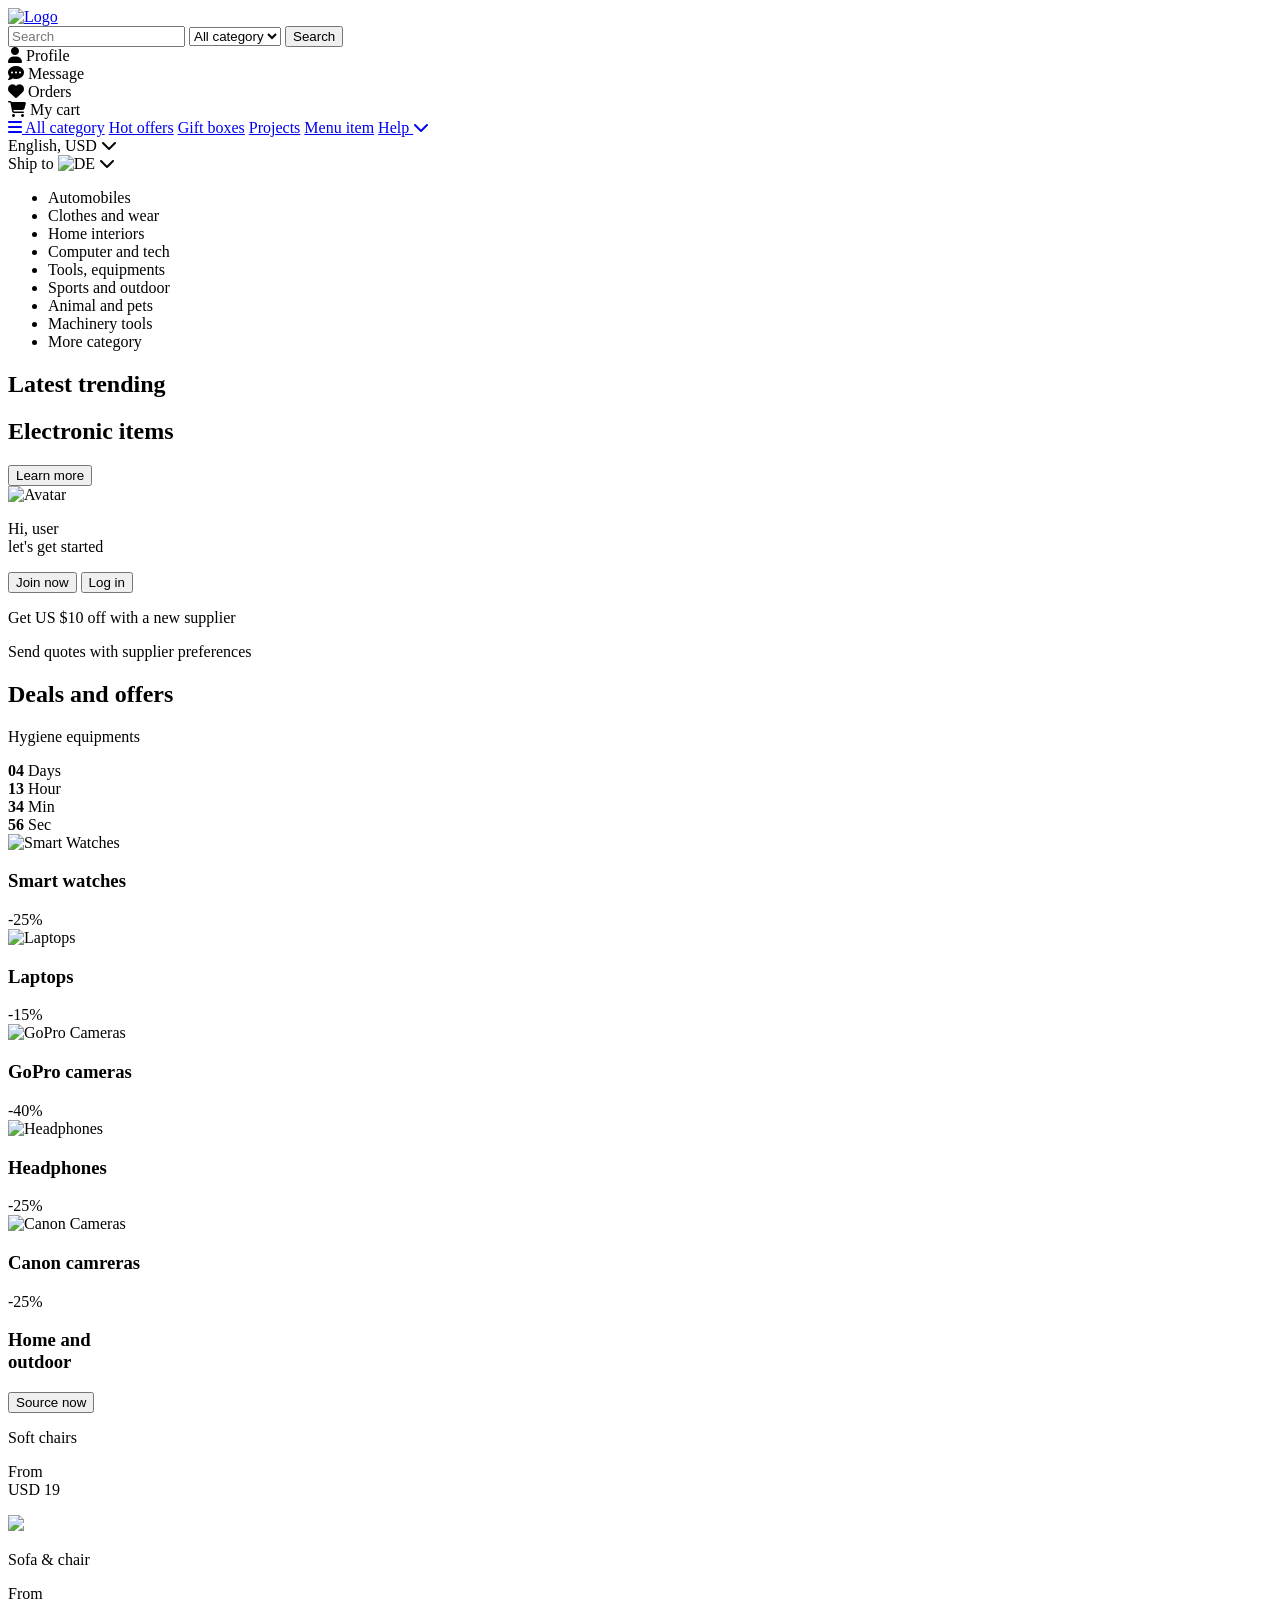
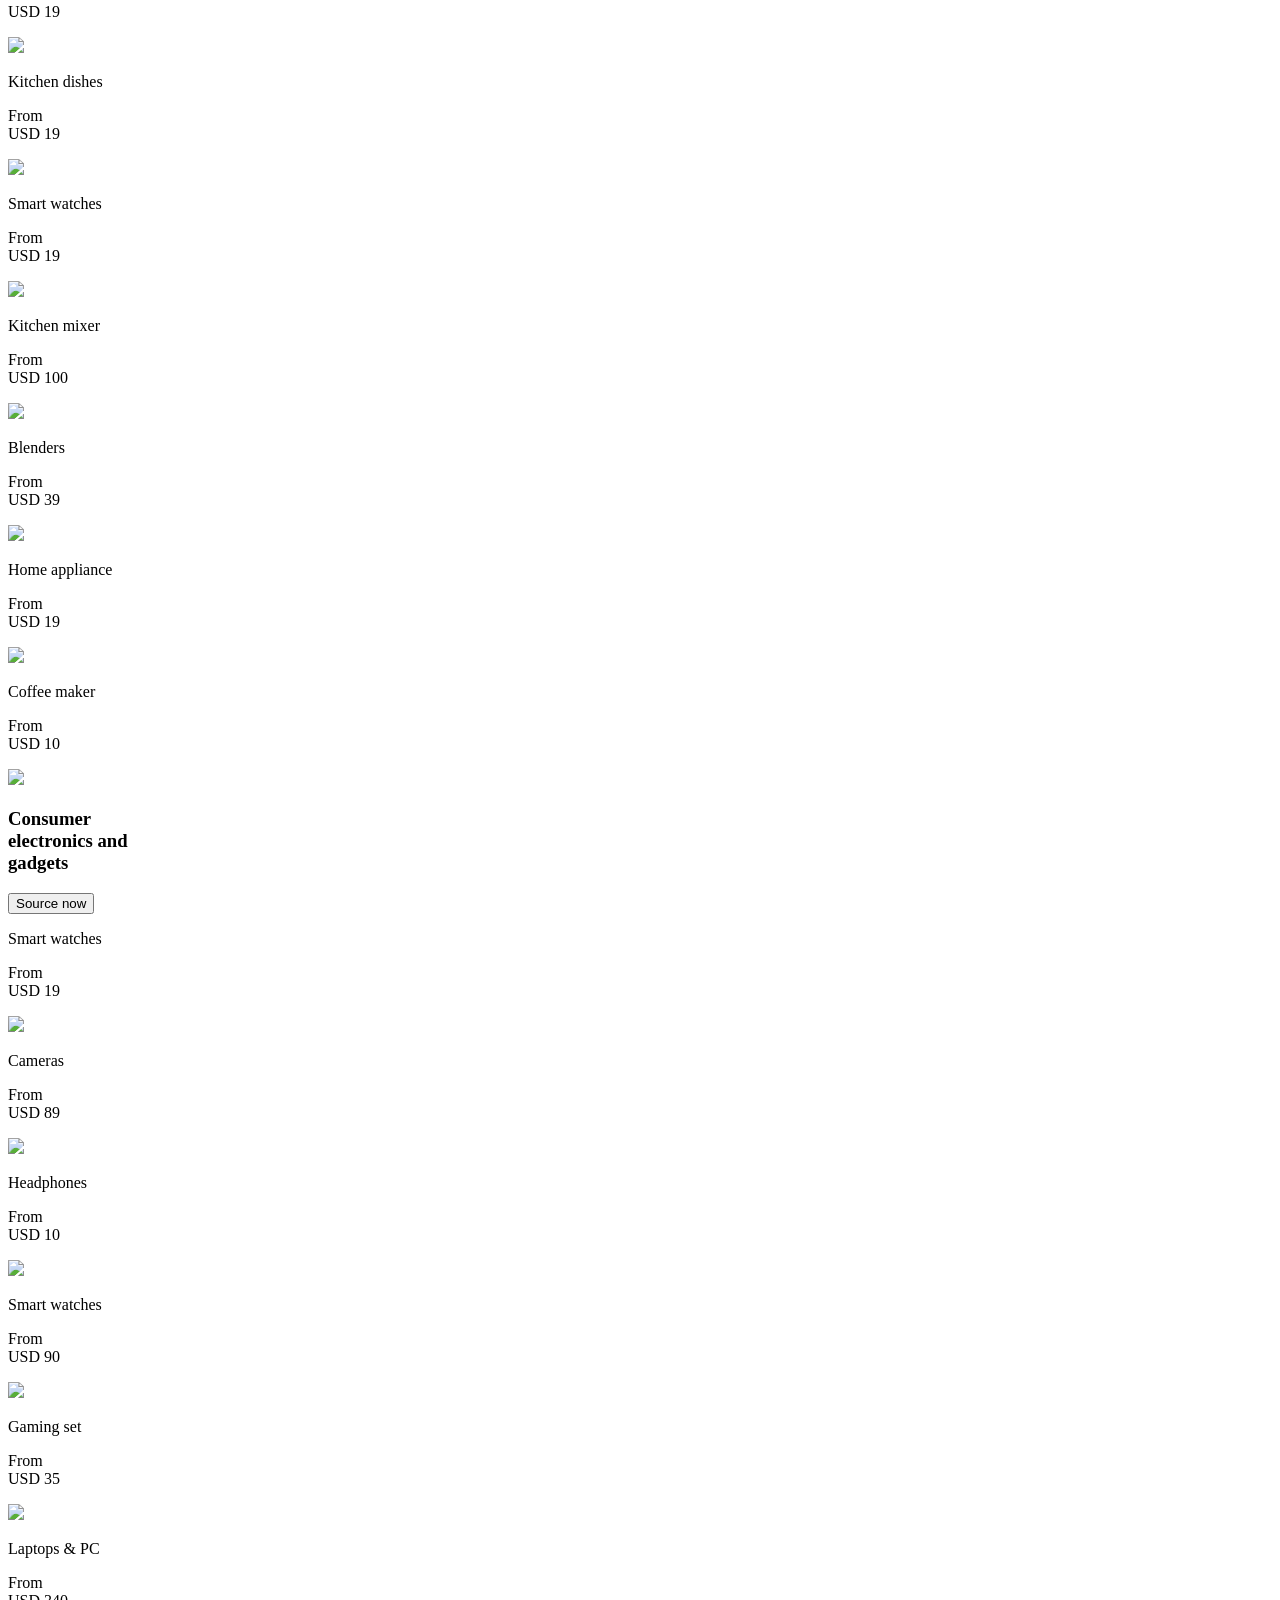
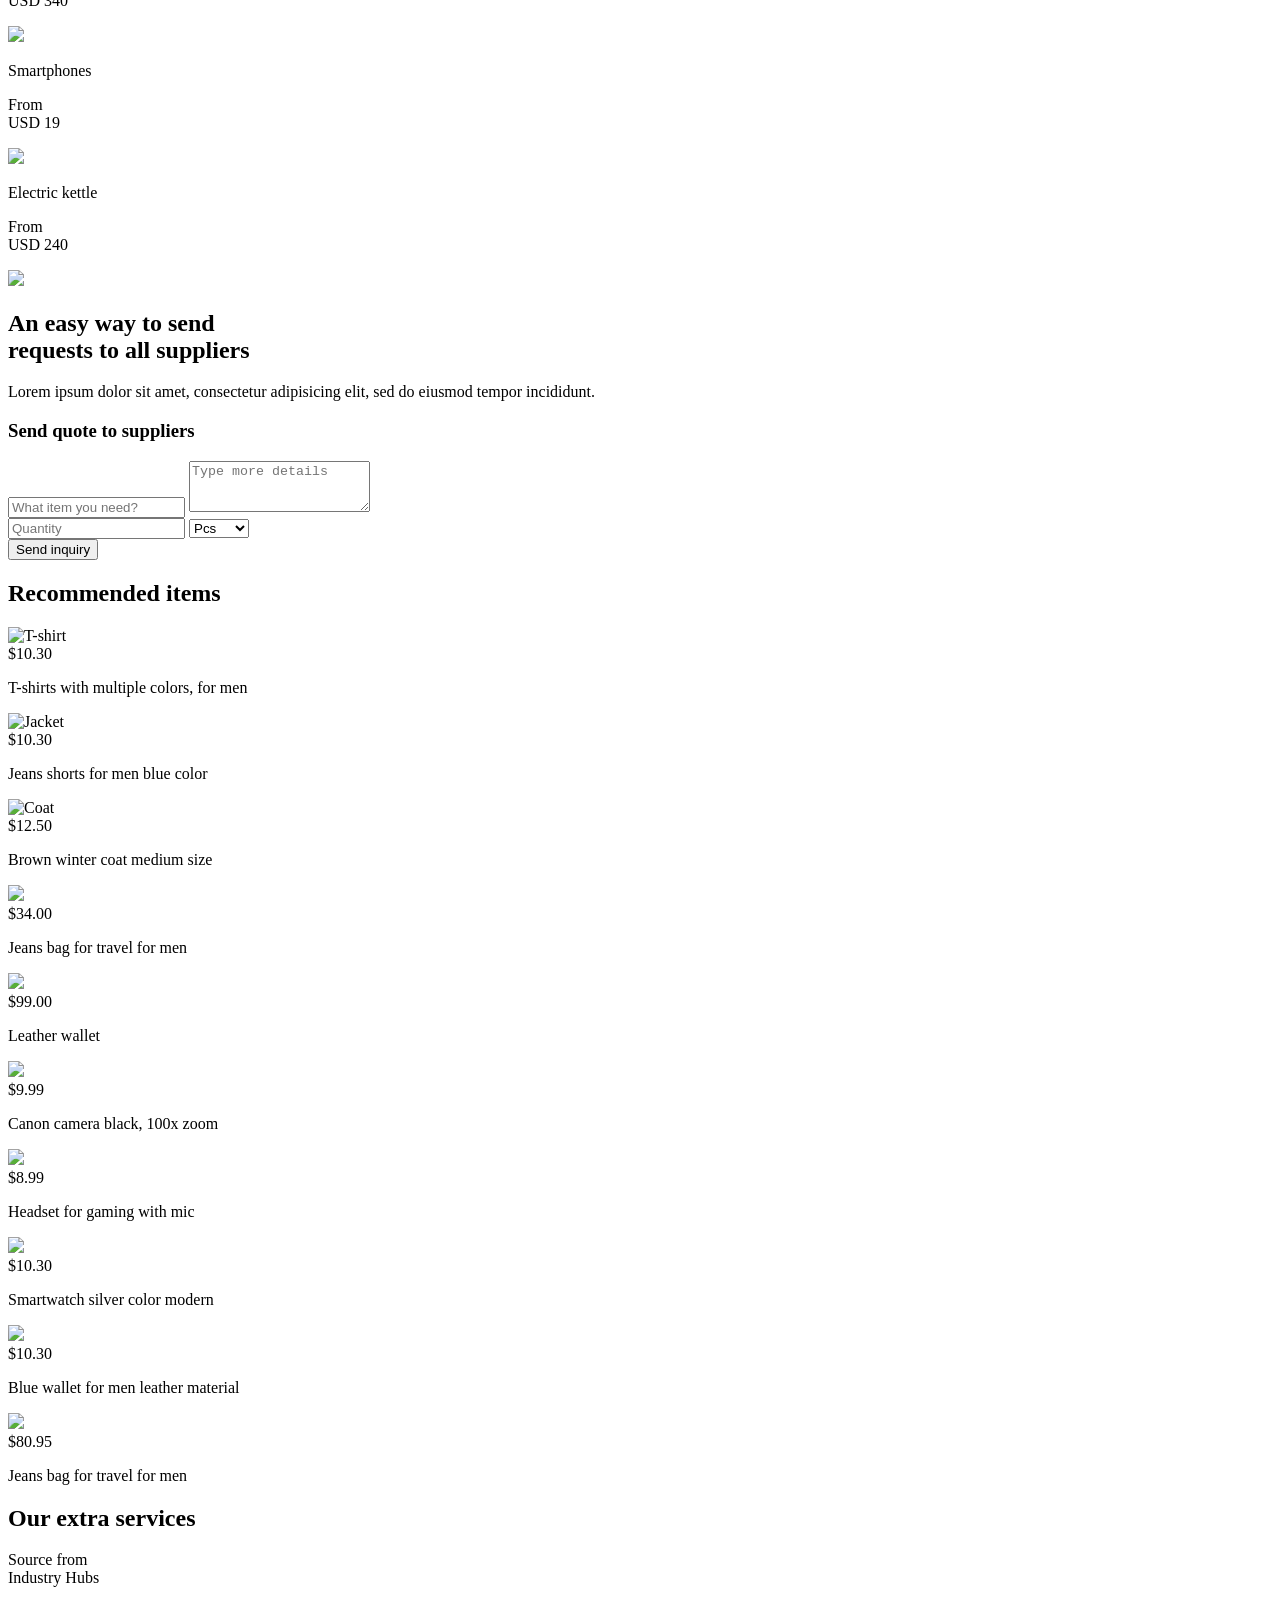
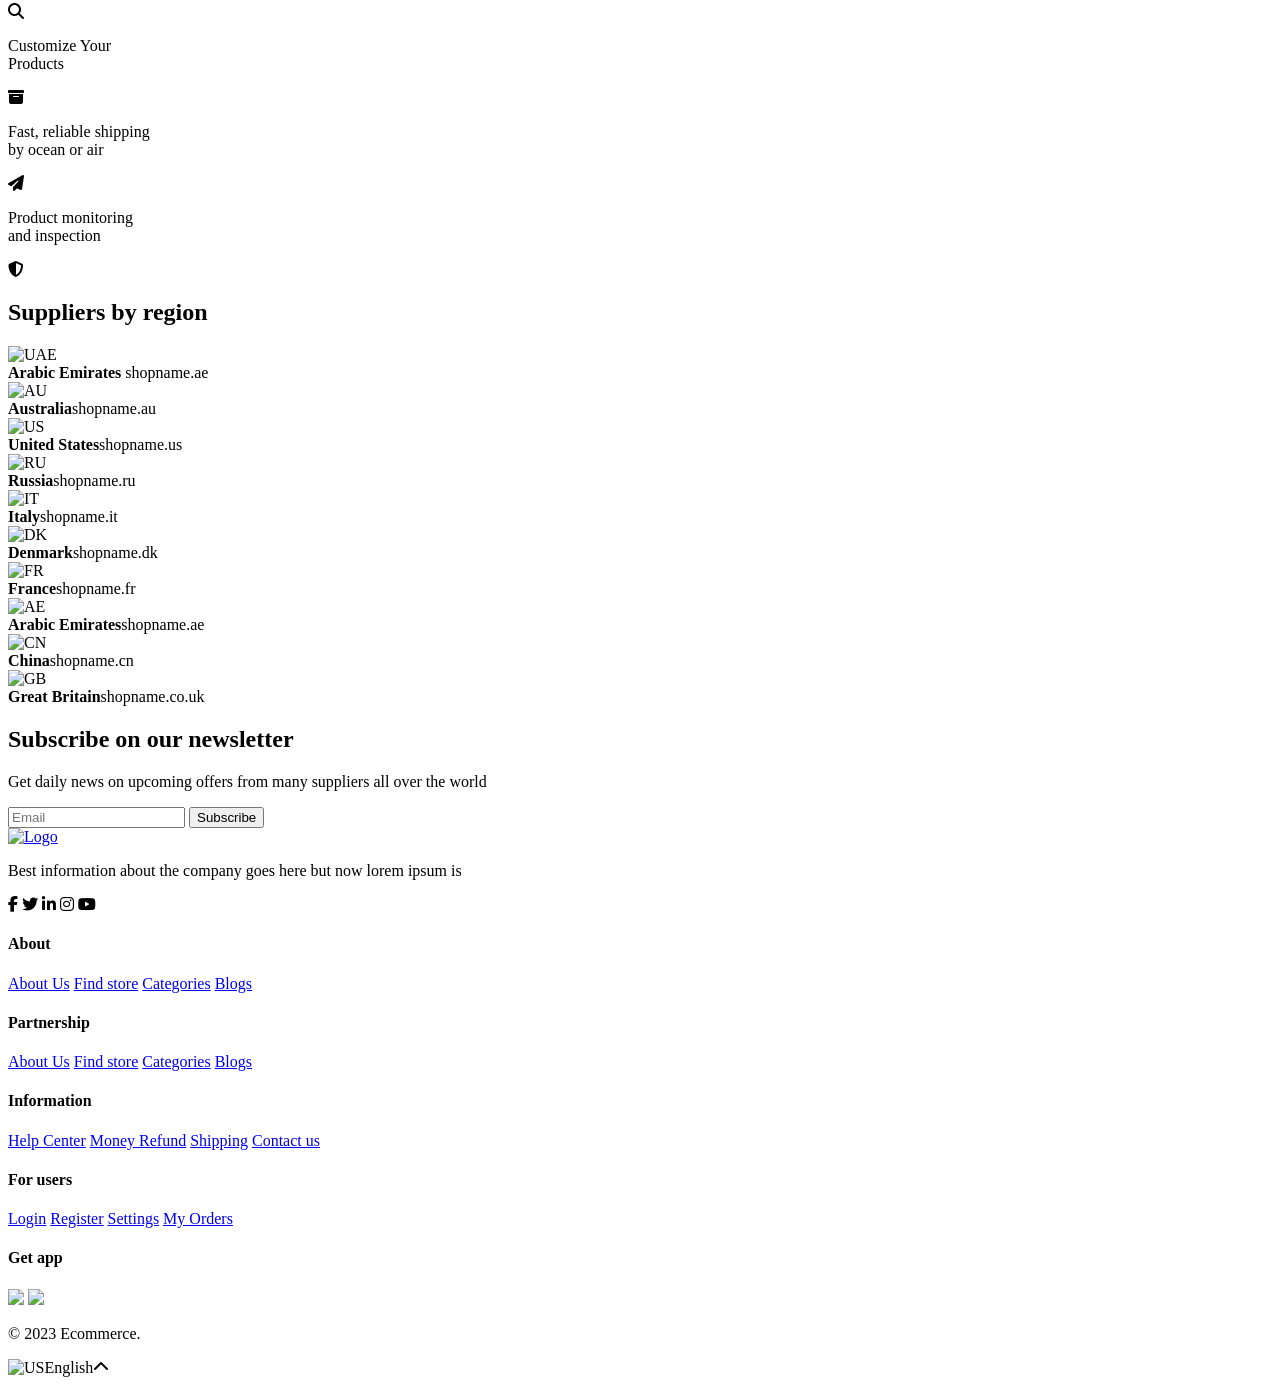
==== Index.html @ 1b2b9b63 "Add files via upload" ====
<!DOCTYPE html>
<html lang="en">

<head>
    <meta charset="UTF-8">
    <meta name="viewport" content="width=device-width, initial-scale=1.0">
    <link rel="stylesheet" href="css/style.css">
    <link rel="stylesheet" href="https://cdnjs.cloudflare.com/ajax/libs/font-awesome/6.5.0/css/all.min.css">
    <title>Home</title>
</head>

<body>
    <!-- ===== TOP HEADER ===== -->
    <header class="top-header">
        <div class="container">

            <!-- Logo -->
            <div>
                <a href="index.html"> <img src="assets/Layout/Brand/logo-colored.png" alt="Logo"></a>
            </div>

            <!-- Search Bar -->
            <div class="search-bar">
                <input type="text" placeholder="Search">
                <select>
                    <option>All category</option>
                    <option>Electronics</option>
                    <option>Clothes</option>
                    <option>Home</option>
                </select>
                <button>Search</button>
            </div>

            <!-- Header Icons -->
            <div class="top-row">
                <div class="nav-item">
                    <i class="fa-solid fa-user"></i> <span>Profile</span>
                </div>
                <div class="nav-item">
                    <i class="fa-solid fa-comment-dots"></i> <span>Message</span>
                </div>
                <div class="nav-item">
                    <i class="fa-solid fa-heart"></i> <span>Orders</span>
                </div>
                <div class="nav-item">
                    <i class="fa-solid fa-cart-shopping"></i> <span>My cart</span>
                </div>
            </div>
        </div>
    </header>

    <!-- Top Menu -->
    <div class="top-nav">
        <nav class="main-navbar">
            <div class="container">
                <a href="#" class="flex items-center"><i class="fa-solid fa-bars"></i> All category</a>
                <a href="#">Hot offers</a>
                <a href="#">Gift boxes</a>
                <a href="#">Projects</a>
                <a href="#">Menu item</a>
                <a href="#">Help <i class="fa-solid fa-chevron-down"></i></a>
                <div class="nav-right">
                    <div class="selector">
                        English, USD <i class="fa-solid fa-chevron-down"></i>
                    </div>
                    <div class="selector">
                        Ship to <img src="https://flagcdn.com/w20/de.png" alt="DE"> <i
                            class="fa-solid fa-chevron-down"></i>
                    </div>
                </div>
            </div>
        </nav>
    </div>

    <!-- ===== HERO SECTION ===== -->
    <section class="hero">
        <div class="container hero-layout">

            <!-- Left Category Menu -->
            <div class="category-menu">
                <ul>
                    <li class="category-menu-active">Automobiles</li>
                    <li>Clothes and wear</li>
                    <li>Home interiors</li>
                    <li>Computer and tech</li>
                    <li>Tools, equipments</li>
                    <li>Sports and outdoor</li>
                    <li>Animal and pets</li>
                    <li>Machinery tools</li>
                    <li>More category</li>
                </ul>
            </div>

            <!-- Banner -->
            <div class="hero-banner">
                <h2>Latest trending</h2>
                <h1>Electronic items</h1>
                <button>Learn more</button>
            </div>

            <!-- Right Small Cards -->
            <div class="sidebar">
                <div class="card login-card">
                    <div class="user-info">
                        <div class="avatar">
                            <img src="https://cdn-icons-png.flaticon.com/512/149/149071.png" alt="Avatar">
                        </div>
                        <p>Hi, user<br>let's get started</p>
                    </div>
                    <button class="btn btn-blue">Join now</button>
                    <button class="btn btn-white">Log in</button>
                </div>
                <div class="card promo-orange">
                    <p>Get US $10 off with a new supplier</p>
                </div>
                <div class="card promo-teal">
                    <p>Send quotes with supplier preferences</p>
                </div>
            </div>
        </div>
    </section>

    <!-- ===== DEALS SECTION ===== -->
    <div class="container">
        <section class="deals">
            <div class="title-block">
                <h2 class="deals-title">Deals and offers</h2>
                <p class="subtitle">Hygiene equipments</p>
                <div class="countdown">
                    <div class="time-box">
                        <strong>04</strong>
                        <span>Days</span>
                    </div>
                    <div class="time-box">
                        <strong>13</strong>
                        <span>Hour</span>
                    </div>
                    <div class="time-box">
                        <strong>34</strong>
                        <span>Min</span>
                    </div>
                    <div class="time-box">
                        <strong>56</strong>
                        <span>Sec</span>
                    </div>
                </div>
            </div>
            <div class="product-grid">
                <div class="product-item">
                    <div class="image-wrapper">
                        <img src="assets/Image/tech/8.png" alt="Smart Watches">
                    </div>
                    <h3>Smart watches</h3>
                    <span class="discount-badge">-25%</span>
                </div>
                <div class="product-item">
                    <div class="image-wrapper">
                        <img src="assets/Image/tech/image 34.png" alt="Laptops">
                    </div>
                    <h3>Laptops</h3>
                    <span class="discount-badge">-15%</span>
                </div>
                <div class="product-item">
                    <div class="image-wrapper">
                        <img src="assets/Image/tech/6.png" alt="GoPro Cameras">
                    </div>
                    <h3>GoPro cameras</h3>
                    <span class="discount-badge">-40%</span>
                </div>
                <div class="product-item">
                    <div class="image-wrapper">
                        <img src="assets/Image/tech/image 29.png" alt="Headphones">
                    </div>
                    <h3>Headphones</h3>
                    <span class="discount-badge">-25%</span>
                </div>
                <div class="product-item">
                    <div class="image-wrapper">
                        <img src="assets/Image/tech/image 23.png" alt="Canon Cameras">
                    </div>
                    <h3>Canon camreras</h3>
                    <span class="discount-badge">-25%</span>
                </div>
            </div>
        </section>
    </div>

    <!-- ===== CATEGORY PRODUCTS ===== -->
    <section class="category-products">
        <div class="container">
            <div class="category-block">
                <div class="sidebar3 home-bg">
                    <h3>Home and<br>outdoor</h3>
                    <button class="source-btn">Source now</button>
                </div>
                <div class="product-grid2">
                    <div class="product-tile">
                        <div class="text">
                            <p class="title">Soft chairs</p>
                            <p class="price">From<br>USD 19</p>
                        </div>
                        <img src="assets/Image/interior/1.png">
                    </div>
                    <div class="product-tile">
                        <div class="text">
                            <p class="title">Sofa & chair</p>
                            <p class="price">From<br>USD 19</p>
                        </div>
                        <img src="assets/Image/interior/6.png">
                    </div>
                    <div class="product-tile">
                        <div class="text">
                            <p class="title">Kitchen dishes</p>
                            <p class="price">From<br>USD 19</p>
                        </div><img src="assets/Image/interior/image 93.png">
                    </div>
                    <div class="product-tile">
                        <div class="text">
                            <p class="title">Smart watches</p>
                            <p class="price">From<br>USD 19</p>
                        </div><img src="assets/Image/interior/3.png">
                    </div>
                    <div class="product-tile">
                        <div class="text">
                            <p class="title">Kitchen mixer</p>
                            <p class="price">From<br>USD 100</p>
                        </div><img src="assets/Image/interior/9.png">
                    </div>
                    <div class="product-tile">
                        <div class="text">
                            <p class="title">Blenders</p>
                            <p class="price">From<br>USD 39</p>
                        </div><img src="assets/Image/interior/8.png">
                    </div>
                    <div class="product-tile">
                        <div class="text">
                            <p class="title">Home appliance</p>
                            <p class="price">From<br>USD 19</p>
                        </div><img src="assets/Image/interior/7.png">
                    </div>
                    <div class="product-tile">
                        <div class="text">
                            <p class="title">Coffee maker</p>
                            <p class="price">From<br>USD 10</p>
                        </div><img src="assets/Image/interior/image 89.png">
                    </div>
                </div>
            </div>
            <div class="category-block">
                <div class="sidebar3 electronics-bg">
                    <h3>Consumer<br>electronics and<br>gadgets</h3>
                    <button class="source-btn">Source now</button>
                </div>
                <div class="product-grid2">
                    <div class="product-tile">
                        <div class="text">
                            <p class="title">Smart watches</p>
                            <p class="price">From<br>USD 19</p>
                        </div><img src="assets/Image/tech/8.png">
                    </div>
                    <div class="product-tile">
                        <div class="text">
                            <p class="title">Cameras</p>
                            <p class="price">From<br>USD 89</p>
                        </div><img src="assets/Image/tech/6.png">
                    </div>
                    <div class="product-tile">
                        <div class="text">
                            <p class="title">Headphones</p>
                            <p class="price">From<br>USD 10</p>
                        </div><img src="assets/Image/tech/image 86.png">
                    </div>
                    <div class="product-tile">
                        <div class="text">
                            <p class="title">Smart watches</p>
                            <p class="price">From<br>USD 90</p>
                        </div><img src="assets/Image/tech/image 85.png">
                    </div>
                    <div class="product-tile">
                        <div class="text">
                            <p class="title">Gaming set</p>
                            <p class="price">From<br>USD 35</p>
                        </div><img src="assets/Image/tech/image 29.png">
                    </div>
                    <div class="product-tile">
                        <div class="text">
                            <p class="title">Laptops & PC</p>
                            <p class="price">From<br>USD 340</p>
                        </div><img src="assets/Image/tech/image 34.png">
                    </div>
                    <div class="product-tile">
                        <div class="text">
                            <p class="title">Smartphones</p>
                            <p class="price">From<br>USD 19</p>
                        </div><img src="assets/Image/tech/image 32.png">
                    </div>
                    <div class="product-tile">
                        <div class="text">
                            <p class="title">Electric kettle</p>
                            <p class="price">From<br>USD 240</p>
                        </div><img src="assets/Image/tech/image 33.png">
                    </div>
                </div>
            </div>
        </div>
    </section>

    <!-- ===== SUPPLIER REQUEST SECTION ===== -->
    <div class="container">
        <section class="supplier-request">
            <div class="container-request-layout">
                <div class="banner-text">
                    <h1>An easy way to send<br>requests to all suppliers</h1>
                    <p>Lorem ipsum dolor sit amet, consectetur adipisicing elit, sed do eiusmod tempor incididunt.</p>
                </div>
                <div class="request-form">
                    <h3>Send quote to suppliers</h3>
                    <form>
                        <input type="text1" placeholder="What item you need?">
                        <textarea placeholder="Type more details" rows="3"></textarea>
                        <div class="form-row">
                            <input type="number" placeholder="Quantity">
                            <select class="form">
                                <option>Pcs</option>
                                <option>Kg</option>
                                <option>Boxes</option>
                            </select>
                        </div>
                        <button type="submit" class="btn-send">Send inquiry</button>
                    </form>
                </div>
            </div>
        </section>
    </div>

    <!-- ===== RECOMMENDED ITEMS ===== -->
    <section class="recommended">
        <div class="container">
            <h2 class="section-title">Recommended items</h2>
            <div class="recommendations-grid">
                <div class="product-card">
                    <div class="img-container">
                        <img src="assets/Layout/alibaba/Image/cloth/Bitmap.png" alt="T-shirt">
                    </div>
                    <div class="info">
                        <span class="price">$10.30</span>
                        <p class="description">T-shirts with multiple colors, for men</p>
                    </div>
                </div>
                <div class="product-card">
                    <div class="img-container">
                        <img src="assets/Layout/alibaba/Image/cloth/2 1.png" alt="Jacket">
                    </div>
                    <div class="info">
                        <span class="price">$10.30</span>
                        <p class="description">Jeans shorts for men blue color</p>
                    </div>
                </div>
                <div class="product-card">
                    <div class="img-container">
                        <img src="assets/Layout/alibaba/Image/cloth/image 30.png" alt="Coat">
                    </div>
                    <div class="info">
                        <span class="price">$12.50</span>
                        <p class="description">Brown winter coat medium size</p>
                    </div>
                </div>
                <div class="product-card">
                    <div class="img-container">
                        <img src="assets/Layout/alibaba/Image/cloth/image 24.png">
                    </div>
                    <div class="info"><span class="price">$34.00</span>
                        <p class="description">Jeans bag for travel for men</p>
                    </div>
                </div>
                <div class="product-card">
                    <div class="img-container">
                        <img src="assets/Layout/alibaba/Image/cloth/image 26.png">
                    </div>
                    <div class="info"><span class="price">$99.00</span>
                        <p class="description">Leather wallet</p>
                    </div>
                </div>
                <div class="product-card">
                    <div class="img-container">
                        <img src="assets/Layout/alibaba/Image/cloth/Bitmap (2).png">
                    </div>
                    <div class="info"><span class="price">$9.99</span>
                        <p class="description">Canon camera black, 100x zoom</p>
                    </div>
                </div>
                <div class="product-card">
                    <div class="img-container">
                        <img src="assets/Layout/alibaba/Image/tech/image 86.png">
                    </div>
                    <div class="info"><span class="price">$8.99</span>
                        <p class="description">Headset for gaming with mic</p>
                    </div>
                </div>
                <div class="product-card">
                    <div class="img-container">
                        <img src="assets/Layout/alibaba/Image/cloth/image 26.png">
                    </div>
                    <div class="info"><span class="price">$10.30</span>
                        <p class="description">Smartwatch silver color modern</p>
                    </div>
                </div>
                <div class="product-card">
                    <div class="img-container">
                        <img src="assets/Layout/alibaba/Image/interior/image 90.png">
                    </div>
                    <div class="info"><span class="price">$10.30</span>
                        <p class="description">Blue wallet for men leather material</p>
                    </div>
                </div>
                <div class="product-card">
                    <div class="img-container">
                        <img src="assets/Layout/alibaba/Image/tech/image 85.png">
                    </div>
                    <div class="info"><span class="price">$80.95</span>
                        <p class="description">Jeans bag for travel for men</p>
                    </div>
                </div>
            </div>
        </div>
    </section>

    <!-- ===== SERVICES ===== -->
    <div class="container">
        <section class="services">

            <h2>Our extra services</h2>
            <div class="services-grid">
                <div class="cards">
                    <div class="image-box bg-warehouse"></div>
                    <div class="cards-content">
                        <p>Source from<br>Industry Hubs</p>
                        <div class="icon-badge"><i class="fa-solid fa-magnifying-glass"></i></div>
                    </div>
                </div>
                <div class="cards">
                    <div class="image-box bg-colors"></div>
                    <div class="cards-content">
                        <p>Customize Your<br>Products</p>
                        <div class="icon-badge"><i class="fa-solid fa-box-archive"></i></div>
                    </div>
                </div>
                <div class="cards">
                    <div class="image-box bg-shipping"></div>
                    <div class="cards-content">
                        <p>Fast, reliable shipping<br>by ocean or air</p>
                        <div class="icon-badge"><i class="fa-solid fa-paper-plane"></i></div>
                    </div>
                </div>
                <div class="cards">
                    <div class="image-box bg-inspection"></div>
                    <div class="cards-content">
                        <p>Product monitoring<br>and inspection</p>
                        <div class="icon-badge"><i class="fa-solid fa-shield-halved"></i></div>
                    </div>
                </div>
            </div>
        </section>
    </div>

    <!-- ===== SUPPLIERS BY REGION ===== -->
    <div class="container">
        <section class="suppliers-section">
            <h2>Suppliers by region</h2>
            <div class="suppliers-grid">
                <div class="region">
                    <img src="https://flagcdn.com/w40/ae.png" alt="UAE">
                    <div class="text">
                        <strong>Arabic Emirates</strong>
                        <span>shopname.ae</span>
                    </div>
                </div>
                <div class="region"><img src="https://flagcdn.com/w40/au.png" alt="AU">
                    <div class="text"><strong>Australia</strong><span>shopname.au</span></div>
                </div>
                <div class="region"><img src="https://flagcdn.com/w40/us.png" alt="US">
                    <div class="text"><strong>United States</strong><span>shopname.us</span></div>
                </div>
                <div class="region"><img src="https://flagcdn.com/w40/ru.png" alt="RU">
                    <div class="text"><strong>Russia</strong><span>shopname.ru</span></div>
                </div>
                <div class="region"><img src="https://flagcdn.com/w40/it.png" alt="IT">
                    <div class="text"><strong>Italy</strong><span>shopname.it</span></div>
                </div>
                <div class="region"><img src="https://flagcdn.com/w40/dk.png" alt="DK">
                    <div class="text"><strong>Denmark</strong><span>shopname.dk</span></div>
                </div>
                <div class="region"><img src="https://flagcdn.com/w40/fr.png" alt="FR">
                    <div class="text"><strong>France</strong><span>shopname.fr</span></div>
                </div>
                <div class="region"><img src="https://flagcdn.com/w40/ae.png" alt="AE">
                    <div class="text"><strong>Arabic Emirates</strong><span>shopname.ae</span></div>
                </div>
                <div class="region"><img src="https://flagcdn.com/w40/cn.png" alt="CN">
                    <div class="text"><strong>China</strong><span>shopname.cn</span></div>
                </div>
                <div class="region"><img src="https://flagcdn.com/w40/gb.png" alt="GB">
                    <div class="text"><strong>Great Britain</strong><span>shopname.co.uk</span></div>
                </div>
            </div>
        </section>
    </div>

    <!-- ===== NEWSLETTER ===== -->
    <section class="newsletter">
        <div class="container">
            <div class="newsletter-text">
                <h2>Subscribe on our newsletter</h2>
                <p>Get daily news on upcoming offers from many suppliers all over the world</p>
                <div class="newsletter-box">
                    <input type="email" placeholder="Email">
                    <button>Subscribe</button>
                </div>
            </div>
        </div>
    </section>


    <!-- Footer -->

    <section class="footer">
        <div class="container">
            <div class="footer-container">

                <!-- Brand -->
                <div>
                    <a href="index.html"> <img src="assets/Layout/Brand/logo-colored.png" alt="Logo"></a>
                    <div class="footer-col brand">
                        <p>Best information about the company goes here but now lorem ipsum is</p>
                        <div class="social-icons">
                            <span><i class="fa-brands fa-facebook-f"></i></span>
                            <span><i class="fa-brands fa-twitter"></i></span>
                            <span><i class="fa-brands fa-linkedin-in"></i></span>
                            <span><i class="fa-brands fa-instagram"></i></span>
                            <span><i class="fa-brands fa-youtube"></i></span>
                        </div>
                    </div>
                </div>

                <!-- About -->
                <div class="footer-col">
                    <h4>About</h4>
                    <a href="#">About Us</a>
                    <a href="#">Find store</a>
                    <a href="#">Categories</a>
                    <a href="#">Blogs</a>
                </div>

                <!-- Partnership -->
                <div class="footer-col">
                    <h4>Partnership</h4>
                    <a href="#">About Us</a>
                    <a href="#">Find store</a>
                    <a href="#">Categories</a>
                    <a href="#">Blogs</a>
                </div>

                <!-- Information -->
                <div class="footer-col">
                    <h4>Information</h4>
                    <a href="#">Help Center</a>
                    <a href="#">Money Refund</a>
                    <a href="#">Shipping</a>
                    <a href="#">Contact us</a>
                </div>

                <!-- For Users -->
                <div class="footer-col">
                    <h4>For users</h4>
                    <a href="#">Login</a>
                    <a href="#">Register</a>
                    <a href="#">Settings</a>
                    <a href="#">My Orders</a>
                </div>

                <!-- App -->
                <div class="footer-col">
                    <h4>Get app</h4>

                    <img src="assets/Layout/Misc/market-button.png" class="app-btn">
                    <img src="assets/Layout/Misc/group.png" class="app-btn">
                </div>
            </div>
        </div>
    </section>

    <!-- Bottom Footer -->
    <footer class="footer-bottom">
        <div class="container">
            <div class="footer-b">
                <p>© 2023 Ecommerce.</p>
                <div class="selector">
                    <img src="https://flagcdn.com/w20/us.png" alt="US">English<i class="fa-solid fa-chevron-up"></i>
                </div>
            </div>
        </div>
    </footer>

</body>

</html>
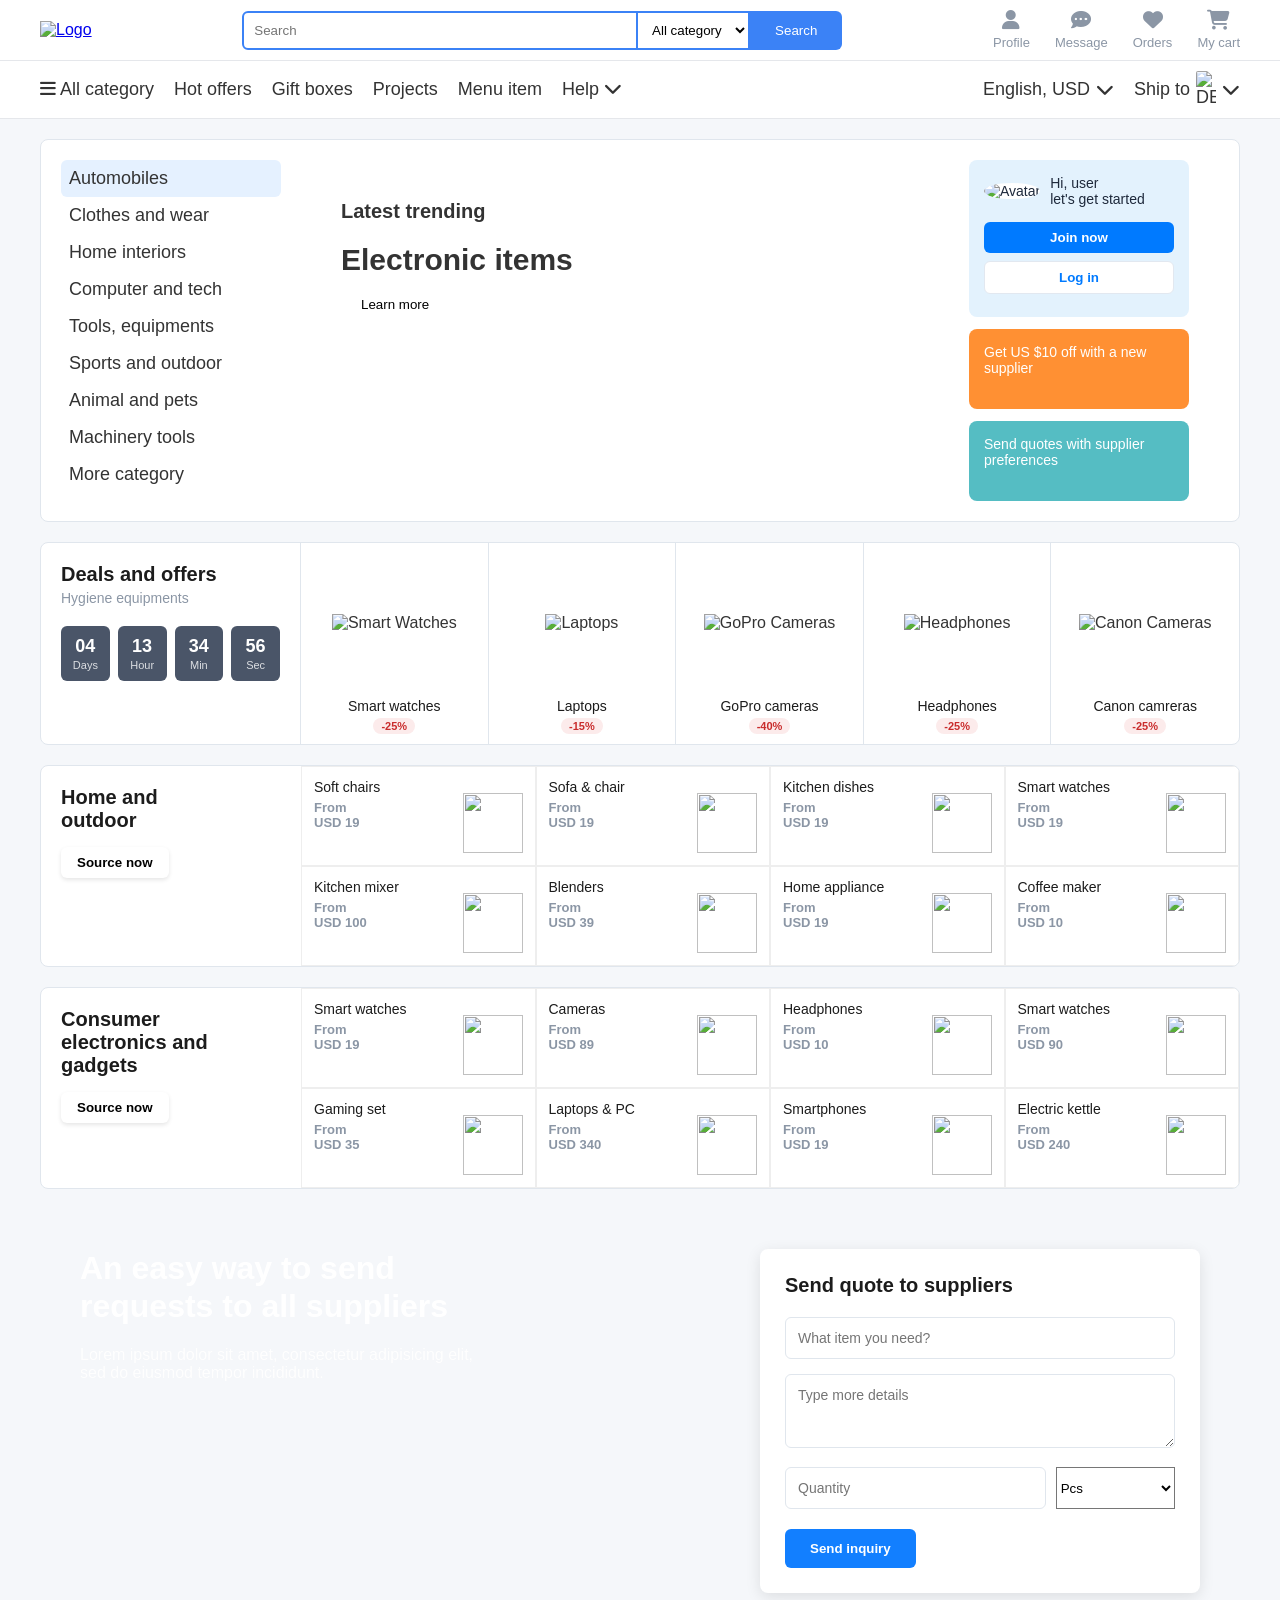
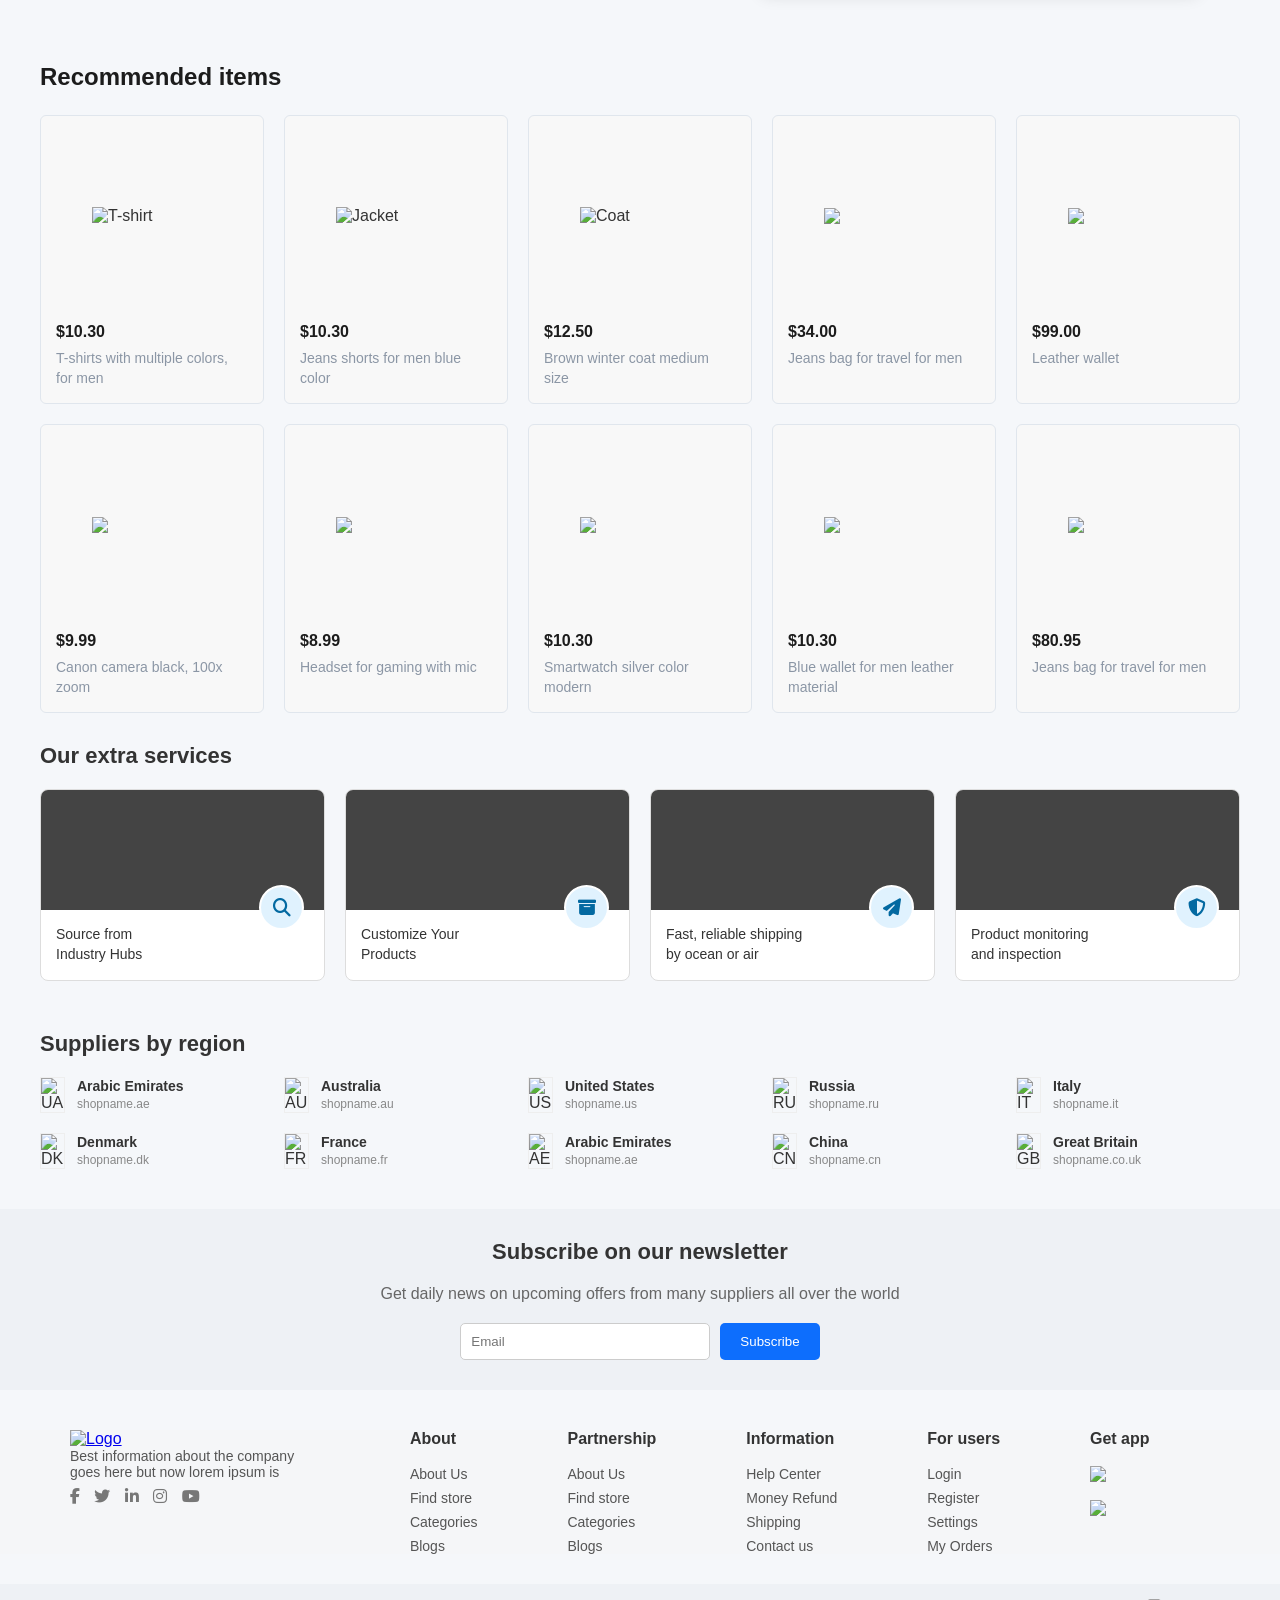
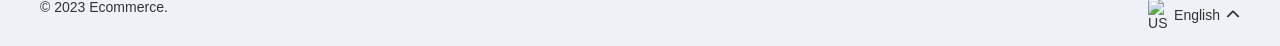
==== commit 9668d5b2: "Update print statement from 'Hello' to 'Goodbye'" ====
--- a/Index.html
+++ b/Index.html
@@ -4,7 +4,7 @@
 <head>
     <meta charset="UTF-8">
     <meta name="viewport" content="width=device-width, initial-scale=1.0">
-    <link rel="stylesheet" href="css/style.css">
+    <link rel="stylesheet" href="style.css">
     <link rel="stylesheet" href="https://cdnjs.cloudflare.com/ajax/libs/font-awesome/6.5.0/css/all.min.css">
     <title>Home</title>
 </head>
@@ -603,4 +603,4 @@
 
 </body>
 
-</html>+</html>
--- a/style.css
+++ b/style.css
@@ -0,0 +1,1231 @@
+/* ===== RESET ===== */
+
+* {
+    margin: 0;
+    padding: 0;
+    box-sizing: border-box;
+    font-family: Arial, Helvetica, sans-serif;
+}
+
+body {
+    background: #f5f7fa;
+    color: #333;
+}
+
+/* Top Header Layout */
+.top-header {
+    border-bottom: 1px solid #e5e7eb;
+    background-color: white;
+    padding: 10px;
+}
+
+.top-header .container {
+    display: flex;
+    align-items: center;
+    justify-content: space-between;
+    gap: 20px;
+}
+
+
+
+/* Search Bar */
+.search-bar {
+    display: flex;
+    flex: 1;
+    max-width: 600px;
+}
+
+.search-bar input {
+    flex: 1;
+    padding: 10px;
+    border: 2px solid #3b82f6;
+    border-radius: 6px 0 0 6px;
+    outline: none;
+}
+
+.search-bar select {
+    border: 2px solid #3b82f6;
+    border-left: none;
+    padding: 0 10px;
+    background: #fff;
+}
+
+.search-bar button {
+    padding: 0 25px;
+    background: #3b82f6;
+    color: #fff;
+    border: none;
+    border-radius: 0 6px 6px 0;
+    cursor: pointer;
+}
+
+/* Header Icons */
+.header-icons {
+    display: flex;
+    gap: 25px;
+    margin-bottom: 20px;
+}
+
+.icon-item {
+    display: flex;
+    gap: 20px;
+    font-size: 14px;
+}
+
+.icon-item i {
+    font-size: 20px;
+    margin-bottom: 5px;
+}
+
+/*  right-side navigation */
+
+.top-row {
+    display: flex;
+    gap: 25px;
+
+}
+
+.nav-item {
+    display: flex;
+    flex-direction: column;
+    align-items: center;
+    color: #8b96a5;
+    cursor: pointer;
+    font-size: 13px;
+
+}
+
+.nav-item i {
+    font-size: 20px;
+    margin-bottom: 5px;
+}
+
+/* Main Navbar */
+.top-nav {
+    border-bottom: 1px solid #e5e7eb;
+    background-color: white;
+
+}
+
+.main-navbar {
+    padding: 10px 0;
+    font-size: 18px;
+}
+
+.main-navbar .container {
+    display: flex;
+    align-items: center;
+    gap: 20px;
+}
+
+.main-navbar a {
+    text-decoration: none;
+    color: #333;
+    
+}
+
+.nav-right {
+    margin-left: auto;
+    display: flex;
+    gap: 20px;
+}
+
+.selector {
+    display: flex;
+    align-items: center;
+    gap: 6px;
+    cursor: pointer;
+}
+
+.selector img {
+    width: 20px;
+    border-radius: 2px;
+}
+
+/* ===== CONTAINER ===== */
+
+.container {
+    width: 1200px;
+    margin: auto;
+}
+
+/* ===== HERO SECTION ===== */
+
+.hero {
+    margin-top: 20px;
+}
+
+.hero-layout {
+    display: grid;
+    grid-template-columns: 220px 1fr 250px;
+    gap: 20px;
+    padding: 20px;
+    background-color: white;
+    border: 1px solid #e0e6ed;
+    border-radius: 8px;
+}
+
+/* LEFT CATEGORY */
+
+.category-menu {
+    background: #fff;
+    /* padding: 15px; */
+    border-radius: 6px;
+}
+
+.category-menu-active{
+    background-color: #e5f1ff;
+    border-radius: 6px;
+}
+
+.category-menu ul {
+    list-style: none;
+}
+
+.category-menu li {
+    padding: 8px;
+    font-size: 18px;
+    cursor: pointer;
+}
+
+.category-menu li:hover {
+    color: #0d6efd;
+}
+
+/* HERO BANNER */
+
+.hero-banner {
+    background: url("../assets/Image/backgrounds/Banner-board-800x420 2.png") center/cover no-repeat;
+    padding: 40px;
+    border-radius: 6px;
+}
+
+.hero-banner h2 {
+    font-size: 20px;
+}
+
+.hero-banner h1 {
+    font-size: 30px;
+    margin: 10px 0;
+}
+
+.hero-banner button {
+    padding: 10px 20px;
+    border: none;
+    background: #fff;
+    cursor: pointer;
+    border-radius: 4px;
+}
+
+/* RIGHT HERO CARDS */
+
+.sidebar {
+    display: flex;
+    flex-direction: column;
+    gap: 12px;
+    width: 220px;
+}
+
+.card {
+    border-radius: 8px;
+    padding: 15px;
+    color: white;
+    font-size: 14px;
+}
+
+/* User Card Specifics */
+.login-card {
+    background-color: #e3f2fd;
+    color: #1e293b;
+}
+
+.user-info {
+    display: flex;
+    align-items: center;
+    gap: 10px;
+    margin-bottom: 15px;
+}
+
+.avatar img {
+    width: 45px;
+    height: 45px;
+    border-radius: 50%;
+    background: white;
+}
+
+/* Buttons */
+.btn {
+    width: 100%;
+    padding: 8px;
+    margin-bottom: 8px;
+    border: none;
+    border-radius: 6px;
+    cursor: pointer;
+    font-weight: 600;
+}
+
+.btn-blue {
+    background-color: #007aff;
+    color: white;
+}
+
+.btn-white {
+    background-color: white;
+    color: #007aff;
+    border: 1px solid #e2e8f0;
+}
+
+/* Promo Colors */
+.promo-orange {
+    background-color: #ff9033;
+    height: 80px;
+}
+
+.promo-teal {
+    background-color: #55bdc3;
+    height: 80px;
+}
+
+/* ===== DEALS ===== */
+
+.deals {
+    display: flex;
+    background-color: #fff;
+    border: 1px solid #e0e6ed;
+    border-radius: 8px;
+    overflow: hidden;
+    margin-top: 20px;
+    /* Ensures content stays within the box */
+}
+
+/* --- Left Side: Title & Countdown --- */
+.title-block {
+    width: 260px;
+    padding: 20px;
+
+    border-right: 1px solid #e0e6ed;
+}
+
+.deals-title {
+    font-size: 20px;
+    font-weight: 600;
+    margin: 0;
+    color: #1c1c1c;
+}
+
+.subtitle {
+    font-size: 14px;
+    color: #8b96a5;
+    margin: 4px 0 20px;
+}
+
+/* The dark countdown boxes */
+.countdown {
+    display: flex;
+    gap: 8px;
+}
+
+.time-box {
+    background-color: #4a5568;
+    /* Dark grey color */
+    color: #fff;
+    width: 50px;
+    height: 55px;
+    border-radius: 6px;
+    display: flex;
+    flex-direction: column;
+    justify-content: center;
+    align-items: center;
+    text-align: center;
+}
+
+.time-box strong {
+    font-size: 18px;
+    display: block;
+}
+
+.time-box span {
+    font-size: 11px;
+    opacity: 0.8;
+    margin-top: 2px;
+}
+
+/* --- Right Side: Product Grid --- */
+.product-grid {
+    flex: 1;
+    /* Takes up all remaining space */
+    display: grid;
+    grid-template-columns: repeat(5, 1fr);
+    /* 5 perfect columns */
+}
+
+.product-item {
+    padding: 20px;
+    border-right: 1px solid #e0e6ed;
+    position: relative;
+    /* Allows discount badges to anchor here */
+    display: flex;
+    flex-direction: column;
+    align-items: center;
+    text-align: center;
+}
+
+.product-item:last-child {
+    border-right: none;
+    /* No border after the last item */
+}
+
+/* Image styling to fill the space without distortion */
+.image-wrapper {
+    height: 120px;
+    display: flex;
+    align-items: center;
+    justify-content: center;
+    margin-bottom: 15px;
+}
+
+.product-item img {
+    max-width: 100%;
+    max-height: 100%;
+    object-fit: contain;
+    /* Shrinks image to fit box, keeping aspect ratio */
+}
+
+.product-item h3 {
+    font-size: 14px;
+    font-weight: 500;
+    color: #1c1c1c;
+    margin: 0 0 10px;
+    margin-top: auto;
+    /* Pushes the text to the bottom if image is small */
+}
+
+/* --- The Red Discount Badge --- */
+.discount-badge {
+    position: absolute;
+    bottom: 10px;
+    background-color: #fcebeb;
+    color: #c92c2c;
+    font-size: 11px;
+    font-weight: bold;
+    padding: 2px 8px;
+    border-radius: 12px;
+}
+
+
+/* ===== CATEGORY PRODUCTS ===== */
+
+.category-products {
+    margin-top: 20px;
+}
+
+.category-block {
+    display: flex;
+    /* Sidebar next to Grid */
+    background: white;
+    border: 1px solid #e0e6ed;
+    border-radius: 8px;
+    overflow: hidden;
+    margin-bottom: 20px;
+}
+
+/* Sidebar Feature (Left) */
+.sidebar3 {
+    width: 260px;
+    padding: 20px;
+    background-size: cover;
+    background-position: center;
+    color: #1c1c1c;
+}
+
+.home-bg {
+    background-image: url('../assets/Image/backgrounds/Group 969.png');
+}
+
+.electronics-bg {
+    background-image: url('../assets/Image/backgrounds/image 98.png');
+}
+
+.sidebar3 h3 {
+    font-size: 20px;
+    margin-bottom: 15px;
+}
+
+.source-btn {
+    background: white;
+    border: none;
+    padding: 8px 16px;
+    border-radius: 6px;
+    font-weight: bold;
+    cursor: pointer;
+    box-shadow: 0 2px 4px rgba(0, 0, 0, 0.1);
+}
+
+/* Product Grid (Right) */
+.product-grid2 {
+    flex: 1;
+    display: grid;
+    grid-template-columns: repeat(4, 1fr);
+    /* 4 columns */
+    grid-template-rows: repeat(2, 1fr);
+    /* 2 rows */
+}
+
+.product-tile {
+    padding: 12px;
+    border: 0.5px solid #eee;
+    /* Light borders between items */
+    display: flex;
+    justify-content: space-between;
+    height: 100px;
+    transition: background 0.3s;
+}
+
+.product-tile:hover {
+    background-color: #f9f9f9;
+}
+
+.product-tile .text {
+    display: flex;
+    flex-direction: column;
+}
+
+.product-tile .title {
+    font-size: 14px;
+    margin: 0;
+    color: #1c1c1c;
+}
+
+.product-tile .price {
+    font-size: 13px;
+    color: #8b96a5;
+    margin: 5px 0 0;
+}
+
+.product-tile img {
+    width: 60px;
+    height: 60px;
+    object-fit: contain;
+    align-self: flex-end;
+    /* Keeps images at bottom right */
+}
+
+
+/* ===== SUPPLIER REQUEST ===== */
+
+.supplier-request {
+    position: relative;
+    border-radius: 8px;
+    overflow: hidden;
+    background-image: url('../assets/Image/backgrounds/Group 982.png');
+    background-size: cover;
+    background-position: center;
+    padding: 40px;
+    box-sizing: border-box;
+}
+
+.container-request-layout {
+    display: flex;
+    justify-content: space-between;
+    align-items: flex-start;
+    gap: 40px;
+}
+
+/* Left Text Area */
+.banner-text {
+    flex: 1;
+    color: white;
+}
+
+.banner-text h1 {
+    font-size: 32px;
+    font-weight: 600;
+    margin-bottom: 20px;
+    line-height: 1.2;
+}
+
+.banner-text p {
+    font-size: 16px;
+    max-width: 400px;
+    opacity: 0.9;
+}
+
+/* Right Form Card */
+.request-form {
+    background: white;
+    padding: 25px;
+    border-radius: 8px;
+    width: 440px;
+    box-shadow: 0 4px 15px rgba(0, 0, 0, 0.1);
+}
+
+.request-form h3 {
+    margin-top: 0;
+    margin-bottom: 20px;
+    font-size: 20px;
+    color: #1c1c1c;
+}
+
+/* Inputs & Form Elements */
+input[type="text1"],
+input[type="number"],
+textarea,
+.form select {
+    width: 100%;
+    padding: 12px;
+    margin-bottom: 15px;
+    border: 1px solid #e0e6ed;
+    border-radius: 6px;
+    font-size: 14px;
+    box-sizing: border-box;
+    /* Ensures padding doesn't break width */
+}
+
+.form-row {
+    display: flex;
+    gap: 10px;
+    margin-bottom: 20px;
+}
+
+.form-row input {
+    flex: 2;
+    margin-bottom: 0;
+}
+
+.form-row select {
+    flex: 1;
+    margin-bottom: 0;
+    background-color: white;
+}
+
+/* Submit Button */
+.btn-send {
+    background-color: #127fff;
+    color: white;
+    border: none;
+    padding: 12px 25px;
+    border-radius: 6px;
+    font-weight: 600;
+    cursor: pointer;
+    transition: background 0.3s;
+}
+
+.btn-send:hover {
+    background-color: #0067da;
+}
+
+/* ===== RECOMMENDED PRODUCTS ===== */
+
+.recommended {
+    margin-top: 30px;
+}
+
+.section-title {
+    font-size: 24px;
+    margin-bottom: 24px;
+    color: #1c1c1c;
+}
+
+/* The Grid System */
+.recommendations-grid {
+    display: grid;
+    /* Create 5 columns that share equal space */
+    grid-template-columns: repeat(5, 1fr);
+    gap: 20px;
+    /* Space between cards */
+}
+
+/* Individual Card Styling */
+.product-card {
+    background: #fff;
+    border: 1px solid #e0e6ed;
+    border-radius: 6px;
+    padding: 15px;
+    transition: box-shadow 0.3s ease;
+}
+
+.product-card:hover {
+    box-shadow: 0 4px 12px rgba(0, 0, 0, 0.05);
+}
+
+.img-container {
+    width: 100%;
+    height: 180px;
+    display: flex;
+    justify-content: center;
+    align-items: center;
+    margin-bottom: 12px;
+}
+
+.img-container img {
+    max-width: 100%;
+    max-height: 100%;
+    object-fit: contain;
+    /* Keeps product aspect ratio perfect */
+}
+
+/* Text Content */
+.info .price {
+    display: block;
+    font-size: 16px;
+    font-weight: 600;
+    color: #1c1c1c;
+    margin-bottom: 8px;
+}
+
+.info .description {
+    font-size: 14px;
+    color: #8b96a5;
+    /* Muted grey for descriptions */
+    line-height: 1.4;
+    margin: 0;
+}
+
+/* Responsive: Change to 2 columns on small screens */
+@media (max-width: 768px) {
+    .recommendations-grid {
+        grid-template-columns: repeat(2, 1fr);
+    }
+}
+
+
+/* ===== SERVICES ===== */
+
+.services {
+    margin-top: 30px;
+}
+
+
+/* ercice */
+h2 {
+    font-size: 22px;
+    margin-bottom: 20px;
+}
+
+/* Services Grid */
+.services-grid {
+    display: flex;
+    gap: 20px;
+    margin-bottom: 50px;
+}
+
+.cards {
+    flex: 1;
+    background: white;
+    border-radius: 8px;
+    overflow: hidden;
+    border: 1px solid #ddd;
+    position: relative;
+}
+
+.image-box {
+    height: 120px;
+    background-color: #444;
+    /* Fallback */
+    background-size: cover;
+    background-position: center;
+}
+
+/* Background image place-holders */
+.bg-warehouse {
+    background-image: url('../assets/Image/backgrounds/Mask group.png');
+}
+
+.bg-colors {
+    background-image: url('../assets/Image/backgrounds/Mask group (1).png');
+}
+
+.bg-shipping {
+    background-image: url('../assets/Image/backgrounds/image 106.png');
+}
+
+.bg-inspection {
+    background-image: url('../assets/Image/backgrounds/image 107.png');
+}
+
+.cards-content {
+    padding: 15px;
+    font-weight: 500;
+    position: relative;
+}
+
+.cards-content p {
+    margin: 0;
+    font-size: 14px;
+    line-height: 1.4;
+}
+
+/* Blue circular icons */
+.icon-badge {
+    position: absolute;
+    top: -25px;
+    /* Pulls it up halfway into the image */
+    right: 20px;
+    background-color: #e0f2fe;
+    color: #0369a1;
+    width: 45px;
+    height: 45px;
+    border-radius: 50%;
+    display: flex;
+    align-items: center;
+    justify-content: center;
+    border: 2px solid white;
+    font-size: 18px;
+}
+
+/* Suppliers Section */
+.suppliers-grid {
+    display: grid;
+    grid-template-columns: repeat(5, 1fr);
+    /* 5 columns */
+    gap: 20px;
+}
+
+.region {
+    display: flex;
+    align-items: center;
+    gap: 12px;
+}
+
+.region img {
+    width: 25px;
+    height: auto;
+    border: 1px solid #eee;
+}
+
+.region .text strong {
+    display: block;
+    font-size: 14px;
+}
+
+.region .text span {
+    font-size: 12px;
+    color: #888;
+}
+
+
+/* ===== NEWSLETTER ===== */
+
+.newsletter {
+    margin-top: 40px;
+    background: #eef1f5;
+}
+
+.newsletter-text{
+    padding: 30px;
+    text-align: center;
+}
+
+.newsletter h2 {
+    font-size: 22px;
+}
+
+.newsletter p {
+    color: #666;
+    margin: 10px 0 20px;
+}
+
+.newsletter-box {
+    display: flex;
+    justify-content: center;
+    gap: 10px;
+}
+
+.newsletter-box input {
+    padding: 10px;
+    width: 250px;
+    border: 1px solid #ccc;
+    border-radius: 5px;
+}
+
+.newsletter-box button {
+    padding: 10px 20px;
+    border: none;
+    background: #0d6efd;
+    color: white;
+    border-radius: 5px;
+    cursor: pointer;
+}
+
+
+/* Footer */
+
+.footer {
+    background: #f5f6f8;
+    margin-top: 40px;
+}
+
+.footer-container {
+    display: flex;
+    justify-content: space-between;
+    flex-wrap: wrap;
+    margin: 30px;
+}
+
+.footer-col {
+    display: flex;
+    flex-direction: column;
+    gap: 8px;
+}
+
+.footer-col h4 {
+    margin-bottom: 10px;
+}
+
+.footer-col a {
+    text-decoration: none;
+    color: #555;
+    font-size: 14px;
+}
+
+.footer-col a:hover {
+    color: #0d6efd;
+}
+
+.brand p {
+    max-width: 250px;
+    font-size: 14px;
+    color: #555;
+}
+
+/* Social Icons */
+
+.social-icons span {
+    font-size: 16px;
+    margin-right: 10px;
+    color: #777;
+    cursor: pointer;
+}
+
+.social-icons span:hover {
+    color: #0d6efd;
+}
+
+/* App Buttons */
+
+.app-btn {
+    width: 120px;
+    margin-bottom: 10px;
+}
+
+/* Bottom Footer */
+.footer-bottom{
+    background: #eef1f5;
+    margin-top: 15px;
+}
+
+.footer-b {
+    display: flex;
+    justify-content: space-between;
+    padding: 15px 0px;
+    font-size: 14px;
+}
+
+/* ================================================ */
+
+/* PRODUCT PAGE */
+
+.product-layout {
+    display: grid;
+    grid-template-columns: 250px 1fr;
+    gap: 20px;
+    margin-top: 30px;
+}
+
+/* SIDEBAR */
+
+.sidebar {
+    background: #fff;
+    border-radius: 6px;
+}
+
+.sidebar h3 {
+    margin-top: 15px;
+    margin-bottom: 10px;
+    font-size: 16px;
+}
+
+.sidebar label {
+    display: block;
+    margin-bottom: 5px;
+    font-size: 14px;
+}
+
+/* PRODUCT AREA */
+
+.product-area {
+    background: #fff;
+    padding: 20px;
+    border-radius: 6px;
+}
+
+/* FILTER BAR */
+
+.filter-bar {
+    display: flex;
+    justify-content: space-between;
+    align-items: center;
+    margin-bottom: 20px;
+}
+
+/* PRODUCT GRID */
+
+.products {
+    display: grid;
+    grid-template-columns: repeat(3, 1fr);
+    gap: 20px;
+}
+
+.product-card {
+    background: #f8f8f8;
+    padding: 15px;
+    border-radius: 6px;
+}
+
+.product-card img {
+    width: 120px;
+    margin-bottom: 10px;
+}
+
+.product-card h4 {
+    color: #0d6efd;
+    margin-bottom: 5px;
+}
+
+/* PAGINATION */
+
+.pagination {
+    margin-top: 20px;
+    text-align: center;
+}
+
+.pagination button {
+    padding: 8px 12px;
+    margin: 5px;
+    border: none;
+    background: #0d6efd;
+    color: #fff;
+    border-radius: 4px;
+    cursor: pointer;
+}
+
+/* PRODUCT DETAILS */
+
+.details-layout {
+    display: grid;
+    grid-template-columns: 350px 1fr 250px;
+    gap: 20px;
+    margin-top: 30px;
+}
+
+/* GALLERY */
+
+.product-gallery {
+    background: #fff;
+    padding: 20px;
+    border-radius: 6px;
+    text-align: center;
+}
+
+.main-image {
+    width: 100%;
+}
+
+.thumb-images {
+    margin-top: 10px;
+    display: flex;
+    justify-content: space-between;
+}
+
+.thumb-images img {
+    width: 60px;
+    border: 1px solid #ddd;
+    padding: 5px;
+}
+
+/* PRODUCT INFO */
+
+.product-info {
+    background: #fff;
+    padding: 20px;
+    border-radius: 6px;
+}
+
+.rating {
+    margin: 10px 0;
+    color: #ff9800;
+}
+
+.price-box {
+    display: flex;
+    justify-content: space-between;
+    margin: 15px 0;
+}
+
+.price {
+    font-size: 24px;
+    color: #0d6efd;
+    font-weight: bold;
+}
+
+.description {
+    margin: 15px 0;
+}
+
+.product-specs td {
+    padding: 5px 10px;
+    border-bottom: 1px solid #eee;
+}
+
+/* BUTTON */
+
+.buy-btn {
+    margin-top: 20px;
+    padding: 10px 20px;
+    background: #0d6efd;
+    border: none;
+    color: #fff;
+    border-radius: 5px;
+    cursor: pointer;
+}
+
+/* SUPPLIER CARD */
+
+.supplier-card {
+    background: #fff;
+    padding: 20px;
+    border-radius: 6px;
+    text-align: center;
+}
+
+.contact-btn {
+    margin-top: 10px;
+    padding: 10px;
+    width: 100%;
+    background: #0d6efd;
+    color: #fff;
+    border: none;
+    border-radius: 5px;
+}
+
+.save-btn {
+    margin-top: 10px;
+    padding: 10px;
+    width: 100%;
+    background: #eee;
+    border: none;
+    border-radius: 5px;
+}
+
+
+/* CART PAGE */
+
+.cart-layout {
+    display: grid;
+    grid-template-columns: 2fr 1fr;
+    gap: 20px;
+    margin-top: 30px;
+}
+
+/* CART ITEMS */
+
+.cart-items {
+    background: #fff;
+    padding: 20px;
+    border-radius: 6px;
+}
+
+.cart-item {
+    display: grid;
+    grid-template-columns: 80px 1fr 100px 100px;
+    align-items: center;
+    gap: 15px;
+    border-bottom: 1px solid #eee;
+    padding: 15px 0;
+}
+
+.cart-item img {
+    width: 70px;
+}
+
+.item-qty input {
+    width: 60px;
+    padding: 5px;
+}
+
+/* CART SUMMARY */
+
+.cart-summary {
+    background: #fff;
+    padding: 20px;
+    border-radius: 6px;
+    height: fit-content;
+}
+
+.cart-summary p {
+    display: flex;
+    justify-content: space-between;
+    margin: 10px 0;
+}
+
+.checkout-btn {
+    margin-top: 20px;
+    width: 100%;
+    padding: 12px;
+    background: #0d6efd;
+    color: #fff;
+    border: none;
+    border-radius: 5px;
+    cursor: pointer;
+}
+
+/* CHECKOUT PAGE */
+
+.checkout-layout {
+    display: grid;
+    grid-template-columns: 2fr 1fr;
+    gap: 20px;
+    margin-top: 30px;
+}
+
+/* BILLING FORM */
+
+.billing-form {
+    background: #fff;
+    padding: 20px;
+    border-radius: 6px;
+}
+
+.billing-form input,
+.billing-form select {
+    width: 100%;
+    padding: 10px;
+    margin: 10px 0;
+    border: 1px solid #ddd;
+    border-radius: 4px;
+}
+
+.billing-form button {
+    width: 100%;
+    padding: 12px;
+    background: #0d6efd;
+    color: #fff;
+    border: none;
+    border-radius: 5px;
+    cursor: pointer;
+}
+
+/* ORDER SUMMARY */
+
+.order-summary {
+    background: #fff;
+    padding: 20px;
+    border-radius: 6px;
+    height: fit-content;
+}
+
+.order-summary p {
+    display: flex;
+    justify-content: space-between;
+    margin: 10px 0;
+}
